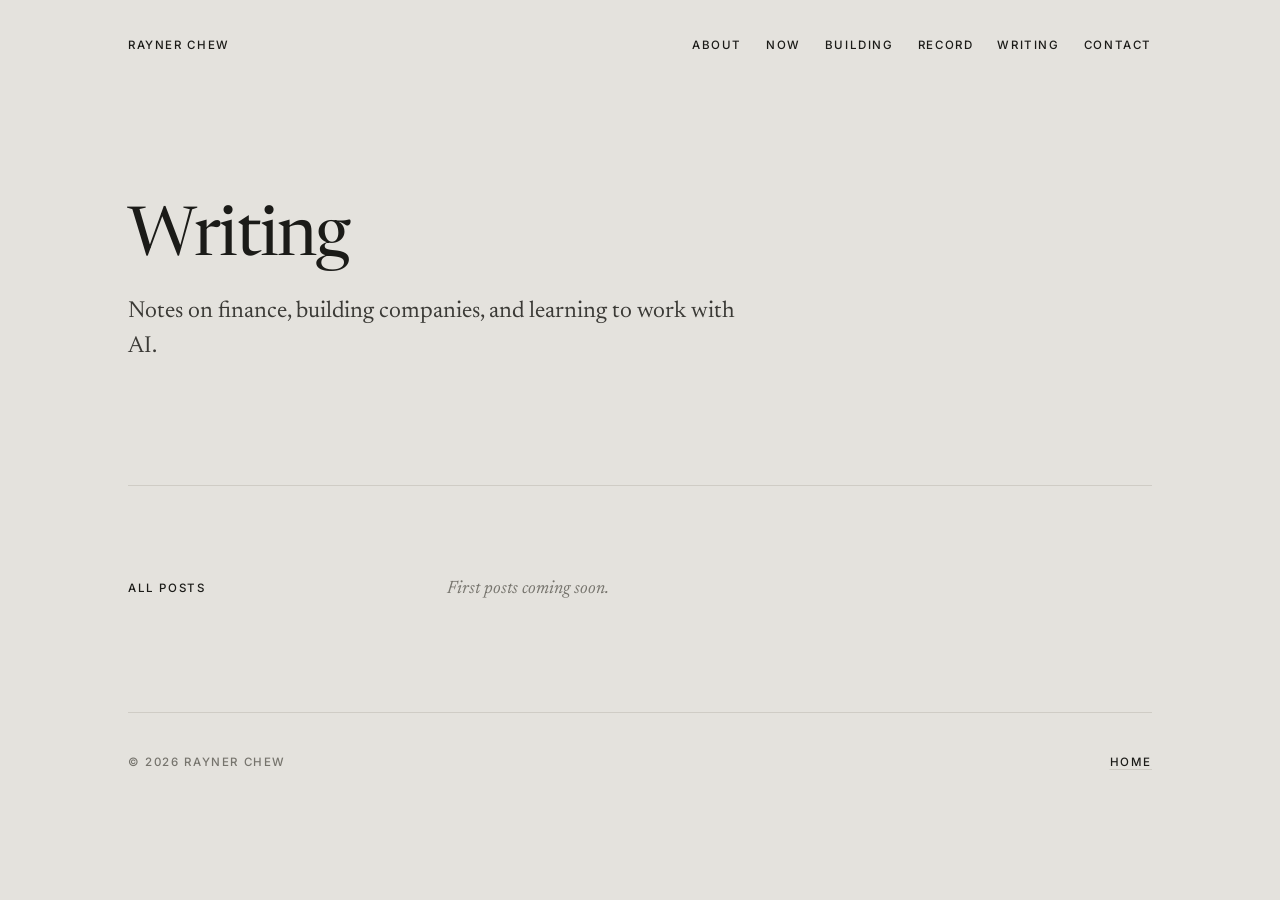
==== blog/index.html @ 5a484840 "Personal website: homepage, writing section and styles Co-Authored-By: Claude Opus 5.5 <noreply@anth" ====
<!DOCTYPE html>
<html lang="en">
<head>
  <meta charset="UTF-8">
  <meta name="viewport" content="width=device-width, initial-scale=1.0">
  <title>Writing · Rayner Chew</title>
  <meta name="description" content="Writing by Rayner Chew on finance, entrepreneurship and AI.">
  <link rel="preconnect" href="https://fonts.googleapis.com">
  <link rel="preconnect" href="https://fonts.gstatic.com" crossorigin>
  <link href="https://fonts.googleapis.com/css2?family=Inter:wght@400;500&family=Newsreader:ital,opsz,wght@0,6..72,400;0,6..72,500;1,6..72,400&display=swap" rel="stylesheet">
  <!-- "../" means "go up one folder", because this page lives inside blog/ -->
  <link rel="stylesheet" href="../style.css">
</head>
<body>
  <div class="container">
    <header class="site-header">
      <a href="../" class="logo label">Rayner Chew</a>
      <nav class="label">
        <a href="../#about">About</a>
        <a href="../#now">Now</a>
        <a href="../#building">Building</a>
        <a href="../#record">Record</a>
        <a href="./">Writing</a>
        <a href="../#contact">Contact</a>
      </nav>
    </header>

    <main>
      <div class="hero">
        <h1>Writing</h1>
        <p class="lede">Notes on finance, building companies, and learning to work with AI.</p>
      </div>

      <section class="section">
        <div class="label">All posts</div>
        <div class="content">
          <!-- Newest post at the top. One <li> per post:
               <li><span class="label">2026</span><a href="my-post.html">Post title</a><span class="label">Blog</span></li> -->
          <ul class="post-list">
          </ul>
          <p class="empty">First posts coming soon.</p>
        </div>
      </section>
    </main>

    <footer class="site-footer label">
      <span>© 2026 Rayner Chew</span>
      <a href="../">Home</a>
    </footer>
  </div>
</body>
</html>
---- style.css ----
/* ==========================================================
   style.css — one stylesheet shared by every page.
   Change the colours and fonts here and the whole site updates.
   ========================================================== */

/* ---- 1. Design tokens (your "theme") ---------------------- */
:root {
  --bg: #e4e2dd;            /* warm paper grey */
  --surface: #ebe9e4;       /* cards, slightly lighter than the page */
  --text: #1b1b18;          /* main text */
  --body: #3b3a36;          /* paragraph text, a touch softer */
  --muted: #76746d;         /* labels, dates, captions */
  --rule: #cfccc5;          /* thin divider lines */
  --max-width: 72rem;       /* page width on big screens */
  --serif: "Newsreader", Georgia, "Times New Roman", serif;
  --sans: "Inter", system-ui, -apple-system, "Segoe UI", sans-serif;
}

/* Dark mode: kicks in automatically if the visitor's device is set to dark */
@media (prefers-color-scheme: dark) {
  :root {
    --bg: #161614;
    --surface: #1e1e1b;
    --text: #ecebe6;
    --body: #c9c7c0;
    --muted: #8d8b84;
    --rule: #2e2d2a;
  }
}

/* ---- 2. Base ---------------------------------------------- */
* { box-sizing: border-box; }

html { scroll-behavior: smooth; scroll-padding-top: 1.5rem; }

body {
  margin: 0;
  background: var(--bg);
  color: var(--body);
  font-family: var(--serif);
  font-size: 1.125rem;
  line-height: 1.7;
  -webkit-font-smoothing: antialiased;
}

.container {
  max-width: var(--max-width);
  margin: 0 auto;
  padding: 0 clamp(1rem, 5vw, 4.5rem);
}

a { color: var(--text); text-decoration-color: var(--rule); text-underline-offset: 3px; }
a:hover { text-decoration-color: var(--text); }

img { max-width: 100%; height: auto; display: block; }

p { margin: 0 0 1.25rem; }

/* The small, spaced-out capitals used for labels everywhere */
.label {
  font-family: var(--sans);
  font-size: 0.72rem;
  font-weight: 500;
  letter-spacing: 0.14em;
  text-transform: uppercase;
  color: var(--muted);
}

/* ---- 3. Header / navigation ------------------------------- */
.site-header {
  display: flex;
  justify-content: space-between;
  align-items: baseline;
  flex-wrap: wrap;
  gap: 0.75rem 2rem;
  padding: 2.25rem 0;
}
.site-header .logo { color: var(--text); text-decoration: none; }
.site-header nav { display: flex; flex-wrap: wrap; gap: 0.5rem 1.5rem; }
.site-header nav a { text-decoration: none; }
.site-header nav a:hover { color: var(--text); }

/* ---- 4. Hero (top of homepage) ---------------------------- */
.hero { padding: clamp(3rem, 10vw, 7rem) 0 clamp(3rem, 8vw, 5rem); }
.hero h1 {
  font-family: var(--serif);
  font-weight: 400;
  font-size: clamp(2.5rem, 7vw, 4.25rem);
  line-height: 1.05;
  letter-spacing: -0.02em;
  color: var(--text);
  margin: 0 0 1.25rem;
}
.hero .lede {
  font-size: clamp(1.2rem, 2.4vw, 1.45rem);
  line-height: 1.5;
  max-width: 38rem;
  margin: 0 0 2.5rem;
}
.interests {
  display: flex;
  flex-wrap: wrap;
  align-items: baseline;
  gap: 0.25rem 0.9rem;
  font-style: italic;
  font-size: 1.15rem;
  color: var(--text);
}
.interests + .interests { margin-top: 0.75rem; }
.interests .label { font-style: normal; margin-right: 0.5rem; min-width: 7.5rem; }
.interests .sep { color: var(--muted); font-style: normal; }

/* ---- 5. Numbered sections --------------------------------- */
/* Each section = a label column on the left, content on the right */
.section {
  display: grid;
  grid-template-columns: 1fr 2.6fr;
  gap: 1.5rem 3rem;
  padding: clamp(3rem, 8vw, 5.5rem) 0;
  border-top: 1px solid var(--rule);
}
.section > .label { color: var(--text); padding-top: 0.35rem; }
.section .content { max-width: 46rem; }
.section .content.wide { max-width: none; }

.updated { margin-top: 0.5rem; }

/* About section: label | text | photo */
.section.with-photo { grid-template-columns: 1fr 1.55fr 1.05fr; }
.section.with-photo .portrait { grid-column: 3; grid-row: 1; }
.section.with-photo .content { grid-column: 2; grid-row: 1; }
.portrait { width: 100%; aspect-ratio: 4 / 5; object-fit: cover; object-position: center 30%; }

/* ---- 6. Cards (ventures) ---------------------------------- */
.cards {
  display: grid;
  grid-template-columns: repeat(auto-fill, minmax(15rem, 1fr));
  gap: 1rem;
}
.card {
  background: var(--surface);
  border: 1px solid var(--rule);
  padding: 1.25rem 1.35rem 1.4rem;
  display: flex;
  flex-direction: column;
}
.card h3 {
  font-family: var(--serif);
  font-weight: 500;
  font-size: 1.2rem;
  color: var(--text);
  margin: 0.6rem 0 0.5rem;
}
.card p { font-size: 1rem; line-height: 1.6; margin: 0 0 1rem; }
.card .more { margin-top: auto; }

/* ---- 7. Timeline (record + education) --------------------- */
.timeline { list-style: none; padding: 0; margin: 0; }
.timeline > li {
  display: grid;
  grid-template-columns: 9rem 1fr;
  gap: 0.25rem 1.5rem;
  padding: 0 0 2.25rem;
}
.timeline .when { padding-top: 0.45rem; }
.timeline h3 {
  font-family: var(--serif);
  font-weight: 500;
  font-size: 1.3rem;
  line-height: 1.35;
  color: var(--text);
  margin: 0 0 0.4rem;
}
.timeline h3 .slash { color: var(--muted); font-weight: 400; margin: 0 0.25rem; }
.timeline h3 em { font-weight: 400; }
.timeline p { margin: 0 0 0.75rem; }

.subhead { margin: 0 0 1.75rem; }
.subhead + .timeline { margin-bottom: 1.5rem; }

/* "→ link" rows under an entry */
.more-links { display: flex; flex-wrap: wrap; gap: 0.25rem 1.5rem; }
.more-links a { text-decoration: none; }
.more-links a:hover { color: var(--text); }
.more-links a::before { content: "→ "; }

/* ---- 8. Simple lists (awards, writing) -------------------- */
.diamonds { list-style: none; padding: 0; margin: 0; }
.diamonds li {
  position: relative;
  padding: 0.7rem 0 0.7rem 1.5rem;
  border-bottom: 1px solid var(--rule);
}
.diamonds li::before {
  content: "◆";
  position: absolute;
  left: 0;
  top: 0.85rem;
  font-size: 0.6rem;
  color: var(--muted);
}

.post-list { list-style: none; padding: 0; margin: 0; }
.post-list li {
  display: grid;
  grid-template-columns: 6rem 1fr auto;
  gap: 1rem;
  align-items: baseline;
  padding: 0.9rem 0;
  border-bottom: 1px solid var(--rule);
}
.post-list a { text-decoration: none; color: var(--text); }
.post-list a:hover { text-decoration: underline; }
.empty { font-style: italic; color: var(--muted); }

/* Two-column facts (interests, languages) */
.facts { display: grid; grid-template-columns: 9rem 1fr; gap: 0.6rem 1.5rem; margin: 0; }
.facts dt { padding-top: 0.4rem; }
.facts dd { margin: 0; }

/* ---- 9. Contact ------------------------------------------- */
.contact-links { list-style: none; padding: 0; margin: 0; display: flex; flex-wrap: wrap; gap: 0.5rem 2rem; font-size: 1.25rem; }

/* ---- 10. Blog post page ----------------------------------- */
article { max-width: 40rem; margin: 0 auto; padding: 3rem 0; }
article h1 {
  font-weight: 400;
  font-size: clamp(2rem, 5vw, 2.75rem);
  line-height: 1.15;
  color: var(--text);
  margin: 0.75rem 0 2rem;
}
article h2 { font-weight: 500; color: var(--text); margin: 2.5rem 0 0.75rem; }
article blockquote { margin: 1.5rem 0; padding-left: 1.25rem; border-left: 2px solid var(--text); font-style: italic; }

/* ---- 11. Footer ------------------------------------------- */
.site-footer {
  display: flex;
  justify-content: space-between;
  flex-wrap: wrap;
  gap: 0.5rem;
  padding: 2.5rem 0 3rem;
  border-top: 1px solid var(--rule);
}

/* ---- 12. Small screens (tablets & phones) ----------------- */
@media (max-width: 760px) {
  .section, .section.with-photo { grid-template-columns: 1fr; }
  .section.with-photo .portrait, .section.with-photo .content { grid-column: auto; grid-row: auto; }
  .portrait { max-width: 22rem; }
  .interests .label { flex-basis: 100%; }
  .timeline > li, .facts { grid-template-columns: 1fr; }
  .timeline .when, .facts dt { padding-top: 0; }
  .facts dd { margin-bottom: 0.75rem; }
  .post-list li { grid-template-columns: 1fr; gap: 0.15rem; }
}
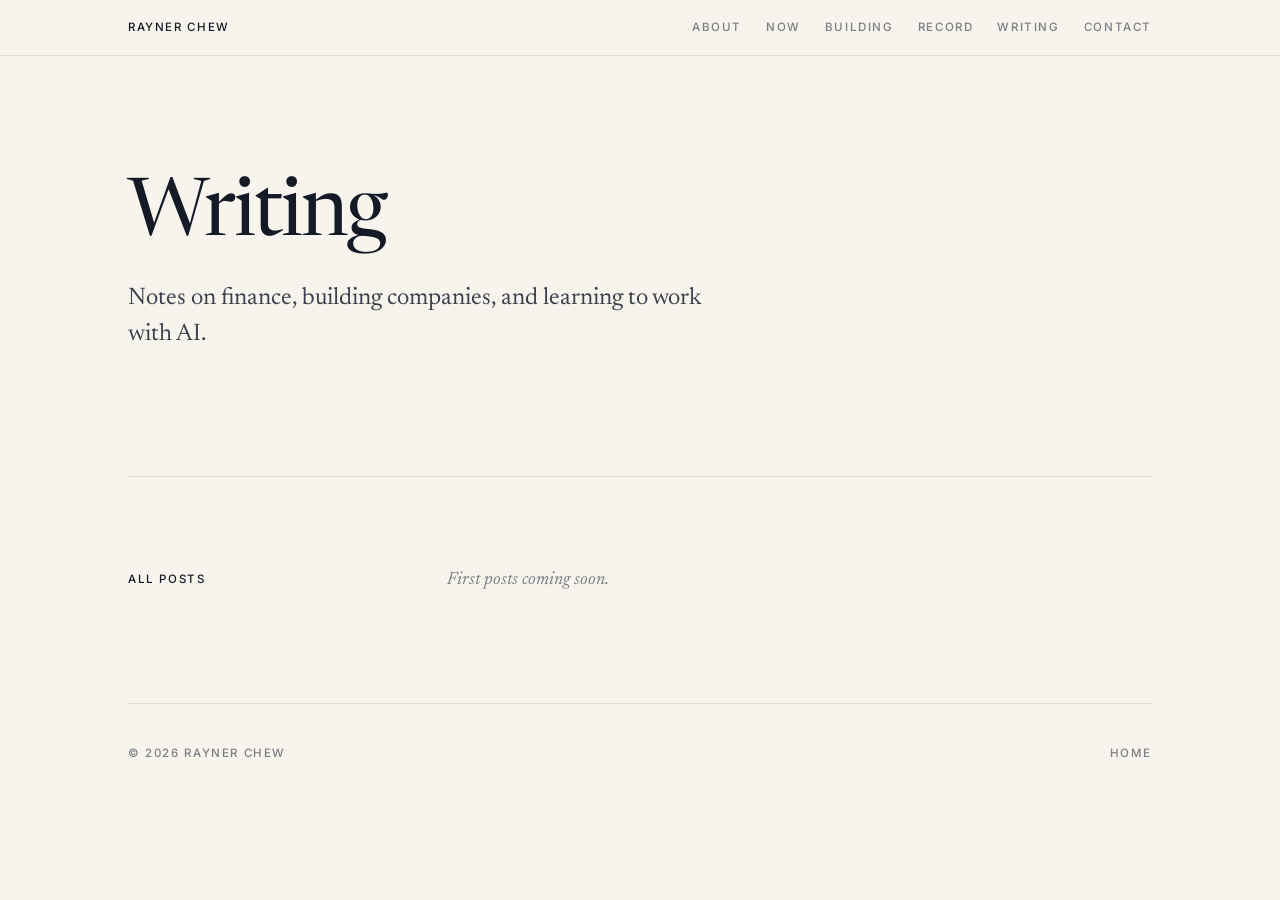
==== commit 103706e7: "Refresh design and update About section - New ivory / Oxford blue / brass palette, sticky header, ti" ====
--- a/blog/index.html
+++ b/blog/index.html
@@ -9,11 +9,11 @@
   <link rel="preconnect" href="https://fonts.gstatic.com" crossorigin>
   <link href="https://fonts.googleapis.com/css2?family=Inter:wght@400;500&family=Newsreader:ital,opsz,wght@0,6..72,400;0,6..72,500;1,6..72,400&display=swap" rel="stylesheet">
   <!-- "../" means "go up one folder", because this page lives inside blog/ -->
-  <link rel="stylesheet" href="../style.css">
+  <link rel="stylesheet" href="../style.css?v=2">
 </head>
 <body>
-  <div class="container">
-    <header class="site-header">
+  <header class="site-header">
+    <div class="container header-inner">
       <a href="../" class="logo label">Rayner Chew</a>
       <nav class="label">
         <a href="../#about">About</a>
@@ -23,7 +23,10 @@
         <a href="./">Writing</a>
         <a href="../#contact">Contact</a>
       </nav>
-    </header>
+    </div>
+  </header>
+
+  <div class="container">
 
     <main>
       <div class="hero">
--- a/style.css
+++ b/style.css
@@ -5,13 +5,17 @@
 
 /* ---- 1. Design tokens (your "theme") ---------------------- */
 :root {
-  --bg: #e4e2dd;            /* warm paper grey */
-  --surface: #ebe9e4;       /* cards, slightly lighter than the page */
-  --text: #1b1b18;          /* main text */
-  --body: #3b3a36;          /* paragraph text, a touch softer */
-  --muted: #76746d;         /* labels, dates, captions */
-  --rule: #cfccc5;          /* thin divider lines */
+  --bg: #f7f4ee;            /* ivory paper */
+  --surface: #fffdf9;       /* cards, slightly brighter than the page */
+  --text: #141a26;          /* headings: ink navy */
+  --body: #3b404b;          /* paragraph text */
+  --muted: #7b7d84;         /* labels, dates, captions */
+  --rule: #e4ddd0;          /* thin divider lines */
+  --accent: #1f4e79;        /* Oxford blue: links, highlights */
+  --brass: #b08d57;         /* small decorative touches */
+  --shadow: 0 1px 2px rgb(20 26 38 / 0.04), 0 8px 24px rgb(20 26 38 / 0.06);
   --max-width: 72rem;       /* page width on big screens */
+  --radius: 10px;
   --serif: "Newsreader", Georgia, "Times New Roman", serif;
   --sans: "Inter", system-ui, -apple-system, "Segoe UI", sans-serif;
 }
@@ -19,19 +23,22 @@
 /* Dark mode: kicks in automatically if the visitor's device is set to dark */
 @media (prefers-color-scheme: dark) {
   :root {
-    --bg: #161614;
-    --surface: #1e1e1b;
-    --text: #ecebe6;
+    --bg: #0f141c;
+    --surface: #161d28;
+    --text: #f1ede4;
     --body: #c9c7c0;
-    --muted: #8d8b84;
-    --rule: #2e2d2a;
+    --muted: #8b8f98;
+    --rule: #262e3b;
+    --accent: #9cc0ea;
+    --brass: #d2ae74;
+    --shadow: 0 1px 2px rgb(0 0 0 / 0.3), 0 8px 24px rgb(0 0 0 / 0.25);
   }
 }
 
 /* ---- 2. Base ---------------------------------------------- */
 * { box-sizing: border-box; }
 
-html { scroll-behavior: smooth; scroll-padding-top: 1.5rem; }
+html { scroll-behavior: smooth; scroll-padding-top: 5rem; }
 
 body {
   margin: 0;
@@ -43,18 +50,28 @@
   -webkit-font-smoothing: antialiased;
 }
 
+::selection { background: var(--accent); color: var(--bg); }
+
 .container {
   max-width: var(--max-width);
   margin: 0 auto;
   padding: 0 clamp(1rem, 5vw, 4.5rem);
 }
 
-a { color: var(--text); text-decoration-color: var(--rule); text-underline-offset: 3px; }
-a:hover { text-decoration-color: var(--text); }
+a {
+  color: var(--accent);
+  text-decoration-line: underline;
+  text-decoration-color: color-mix(in srgb, var(--accent) 35%, transparent);
+  text-decoration-thickness: 1px;
+  text-underline-offset: 3px;
+  transition: color 0.15s, text-decoration-color 0.15s;
+}
+a:hover { text-decoration-color: var(--accent); }
 
 img { max-width: 100%; height: auto; display: block; }
 
 p { margin: 0 0 1.25rem; }
+strong { color: var(--text); font-weight: 500; }
 
 /* The small, spaced-out capitals used for labels everywhere */
 .label {
@@ -66,36 +83,56 @@
   color: var(--muted);
 }
 
-/* ---- 3. Header / navigation ------------------------------- */
+/* ---- 3. Header / navigation (sticks to the top) ----------- */
 .site-header {
+  position: sticky;
+  top: 0;
+  z-index: 10;
+  background: color-mix(in srgb, var(--bg) 85%, transparent);
+  backdrop-filter: blur(10px);
+  -webkit-backdrop-filter: blur(10px);
+  border-bottom: 1px solid var(--rule);
+}
+.header-inner {
   display: flex;
   justify-content: space-between;
-  align-items: baseline;
+  align-items: center;
   flex-wrap: wrap;
-  gap: 0.75rem 2rem;
-  padding: 2.25rem 0;
+  gap: 0.5rem 2rem;
+  padding-top: 1.1rem;
+  padding-bottom: 1.1rem;
 }
 .site-header .logo { color: var(--text); text-decoration: none; }
-.site-header nav { display: flex; flex-wrap: wrap; gap: 0.5rem 1.5rem; }
-.site-header nav a { text-decoration: none; }
-.site-header nav a:hover { color: var(--text); }
+.site-header nav { display: flex; flex-wrap: wrap; gap: 0.4rem 1.5rem; }
+.site-header nav a { color: var(--muted); text-decoration: none; }
+.site-header nav a:hover { color: var(--accent); }
 
 /* ---- 4. Hero (top of homepage) ---------------------------- */
-.hero { padding: clamp(3rem, 10vw, 7rem) 0 clamp(3rem, 8vw, 5rem); }
+.hero { padding: clamp(3.5rem, 11vw, 7.5rem) 0 clamp(3rem, 8vw, 5rem); }
+.hero .eyebrow { color: var(--accent); margin: 0 0 1.5rem; }
+.hero .eyebrow::before {
+  content: "";
+  display: inline-block;
+  width: 2rem;
+  height: 1px;
+  background: var(--brass);
+  vertical-align: middle;
+  margin-right: 0.75rem;
+}
 .hero h1 {
   font-family: var(--serif);
   font-weight: 400;
-  font-size: clamp(2.5rem, 7vw, 4.25rem);
-  line-height: 1.05;
-  letter-spacing: -0.02em;
-  color: var(--text);
-  margin: 0 0 1.25rem;
+  font-size: clamp(2.75rem, 8vw, 5rem);
+  line-height: 1;
+  letter-spacing: -0.025em;
+  color: var(--text);
+  margin: 0 0 1.5rem;
 }
 .hero .lede {
-  font-size: clamp(1.2rem, 2.4vw, 1.45rem);
+  font-size: clamp(1.2rem, 2.4vw, 1.5rem);
   line-height: 1.5;
   max-width: 38rem;
-  margin: 0 0 2.5rem;
+  margin: 0 0 2.75rem;
 }
 .interests {
   display: flex;
@@ -108,7 +145,7 @@
 }
 .interests + .interests { margin-top: 0.75rem; }
 .interests .label { font-style: normal; margin-right: 0.5rem; min-width: 7.5rem; }
-.interests .sep { color: var(--muted); font-style: normal; }
+.interests .sep { color: var(--brass); font-style: normal; }
 
 /* ---- 5. Numbered sections --------------------------------- */
 /* Each section = a label column on the left, content on the right */
@@ -120,6 +157,7 @@
   border-top: 1px solid var(--rule);
 }
 .section > .label { color: var(--text); padding-top: 0.35rem; }
+.section > .label .num { color: var(--brass); margin-right: 0.75rem; }
 .section .content { max-width: 46rem; }
 .section .content.wide { max-width: none; }
 
@@ -129,25 +167,35 @@
 .section.with-photo { grid-template-columns: 1fr 1.55fr 1.05fr; }
 .section.with-photo .portrait { grid-column: 3; grid-row: 1; }
 .section.with-photo .content { grid-column: 2; grid-row: 1; }
-.portrait { width: 100%; aspect-ratio: 4 / 5; object-fit: cover; object-position: center 30%; }
+.portrait {
+  width: 100%;
+  aspect-ratio: 4 / 5;
+  object-fit: cover;
+  object-position: center 30%;
+  border-radius: var(--radius);
+  box-shadow: var(--shadow);
+}
 
 /* ---- 6. Cards (ventures) ---------------------------------- */
 .cards {
   display: grid;
   grid-template-columns: repeat(auto-fill, minmax(15rem, 1fr));
-  gap: 1rem;
+  gap: 1.25rem;
 }
 .card {
   background: var(--surface);
   border: 1px solid var(--rule);
-  padding: 1.25rem 1.35rem 1.4rem;
+  border-radius: var(--radius);
+  padding: 1.4rem 1.5rem 1.5rem;
   display: flex;
   flex-direction: column;
-}
+  transition: transform 0.2s ease, box-shadow 0.2s ease;
+}
+.card:hover { transform: translateY(-3px); box-shadow: var(--shadow); }
 .card h3 {
   font-family: var(--serif);
   font-weight: 500;
-  font-size: 1.2rem;
+  font-size: 1.3rem;
   color: var(--text);
   margin: 0.6rem 0 0.5rem;
 }
@@ -160,9 +208,26 @@
   display: grid;
   grid-template-columns: 9rem 1fr;
   gap: 0.25rem 1.5rem;
-  padding: 0 0 2.25rem;
 }
 .timeline .when { padding-top: 0.45rem; }
+/* The vertical line with a brass dot for each entry */
+.timeline .entry {
+  position: relative;
+  padding: 0 0 2.25rem 1.75rem;
+  border-left: 1px solid var(--rule);
+}
+.timeline > li:last-child .entry { padding-bottom: 0.5rem; }
+.timeline .entry::before {
+  content: "";
+  position: absolute;
+  left: -5px;
+  top: 0.6rem;
+  width: 9px;
+  height: 9px;
+  border-radius: 50%;
+  background: var(--bg);
+  border: 2px solid var(--brass);
+}
 .timeline h3 {
   font-family: var(--serif);
   font-weight: 500;
@@ -171,33 +236,33 @@
   color: var(--text);
   margin: 0 0 0.4rem;
 }
-.timeline h3 .slash { color: var(--muted); font-weight: 400; margin: 0 0.25rem; }
+.timeline h3 .slash { color: var(--brass); font-weight: 400; margin: 0 0.3rem; }
 .timeline h3 em { font-weight: 400; }
 .timeline p { margin: 0 0 0.75rem; }
 
-.subhead { margin: 0 0 1.75rem; }
-.subhead + .timeline { margin-bottom: 1.5rem; }
-
-/* "→ link" rows under an entry */
+.subhead { margin: 0 0 1.75rem; color: var(--accent); }
+.timeline + .subhead { margin-top: 2.5rem; }
+
+/* "→ link" rows */
 .more-links { display: flex; flex-wrap: wrap; gap: 0.25rem 1.5rem; }
-.more-links a { text-decoration: none; }
-.more-links a:hover { color: var(--text); }
-.more-links a::before { content: "→ "; }
+.more-links a { color: var(--accent); text-decoration: none; }
+.more-links a::after { content: " →"; transition: margin 0.15s; }
+.more-links a:hover::after { margin-left: 0.2rem; }
 
 /* ---- 8. Simple lists (awards, writing) -------------------- */
 .diamonds { list-style: none; padding: 0; margin: 0; }
 .diamonds li {
   position: relative;
-  padding: 0.7rem 0 0.7rem 1.5rem;
+  padding: 0.8rem 0 0.8rem 1.6rem;
   border-bottom: 1px solid var(--rule);
 }
 .diamonds li::before {
   content: "◆";
   position: absolute;
   left: 0;
-  top: 0.85rem;
+  top: 0.95rem;
   font-size: 0.6rem;
-  color: var(--muted);
+  color: var(--brass);
 }
 
 .post-list { list-style: none; padding: 0; margin: 0; }
@@ -210,7 +275,7 @@
   border-bottom: 1px solid var(--rule);
 }
 .post-list a { text-decoration: none; color: var(--text); }
-.post-list a:hover { text-decoration: underline; }
+.post-list a:hover { color: var(--accent); }
 .empty { font-style: italic; color: var(--muted); }
 
 /* Two-column facts (interests, languages) */
@@ -218,8 +283,21 @@
 .facts dt { padding-top: 0.4rem; }
 .facts dd { margin: 0; }
 
-/* ---- 9. Contact ------------------------------------------- */
-.contact-links { list-style: none; padding: 0; margin: 0; display: flex; flex-wrap: wrap; gap: 0.5rem 2rem; font-size: 1.25rem; }
+/* ---- 9. Contact (button-style links) ---------------------- */
+.contact-links { list-style: none; padding: 0; margin: 1.75rem 0 0; display: flex; flex-wrap: wrap; gap: 0.75rem; }
+.contact-links a {
+  display: inline-block;
+  font-family: var(--sans);
+  font-size: 0.95rem;
+  font-weight: 500;
+  text-decoration: none;
+  color: var(--accent);
+  border: 1px solid var(--accent);
+  border-radius: 999px;
+  padding: 0.6rem 1.35rem;
+  transition: background 0.15s, color 0.15s;
+}
+.contact-links a:hover { background: var(--accent); color: var(--bg); }
 
 /* ---- 10. Blog post page ----------------------------------- */
 article { max-width: 40rem; margin: 0 auto; padding: 3rem 0; }
@@ -231,7 +309,7 @@
   margin: 0.75rem 0 2rem;
 }
 article h2 { font-weight: 500; color: var(--text); margin: 2.5rem 0 0.75rem; }
-article blockquote { margin: 1.5rem 0; padding-left: 1.25rem; border-left: 2px solid var(--text); font-style: italic; }
+article blockquote { margin: 1.5rem 0; padding-left: 1.25rem; border-left: 2px solid var(--brass); font-style: italic; }
 
 /* ---- 11. Footer ------------------------------------------- */
 .site-footer {
@@ -242,6 +320,8 @@
   padding: 2.5rem 0 3rem;
   border-top: 1px solid var(--rule);
 }
+.site-footer a { color: var(--muted); text-decoration: none; }
+.site-footer a:hover { color: var(--accent); }
 
 /* ---- 12. Small screens (tablets & phones) ----------------- */
 @media (max-width: 760px) {
@@ -250,7 +330,19 @@
   .portrait { max-width: 22rem; }
   .interests .label { flex-basis: 100%; }
   .timeline > li, .facts { grid-template-columns: 1fr; }
-  .timeline .when, .facts dt { padding-top: 0; }
+  /* On phones the date sits above the entry, so the line runs down the whole item */
+  .timeline > li { position: relative; padding-left: 1.5rem; border-left: 1px solid var(--rule); }
+  .timeline .when { padding-top: 0; }
+  .timeline .entry { border-left: none; padding-left: 0; }
+  .timeline .entry::before { left: calc(-1.5rem - 5px); top: -1.45rem; }
+  .facts dt { padding-top: 0; }
   .facts dd { margin-bottom: 0.75rem; }
   .post-list li { grid-template-columns: 1fr; gap: 0.15rem; }
-}
+  .site-header nav { gap: 0.4rem 1.1rem; }
+}
+
+/* Respect visitors who prefer less motion */
+@media (prefers-reduced-motion: reduce) {
+  html { scroll-behavior: auto; }
+  * { transition: none !important; }
+}
